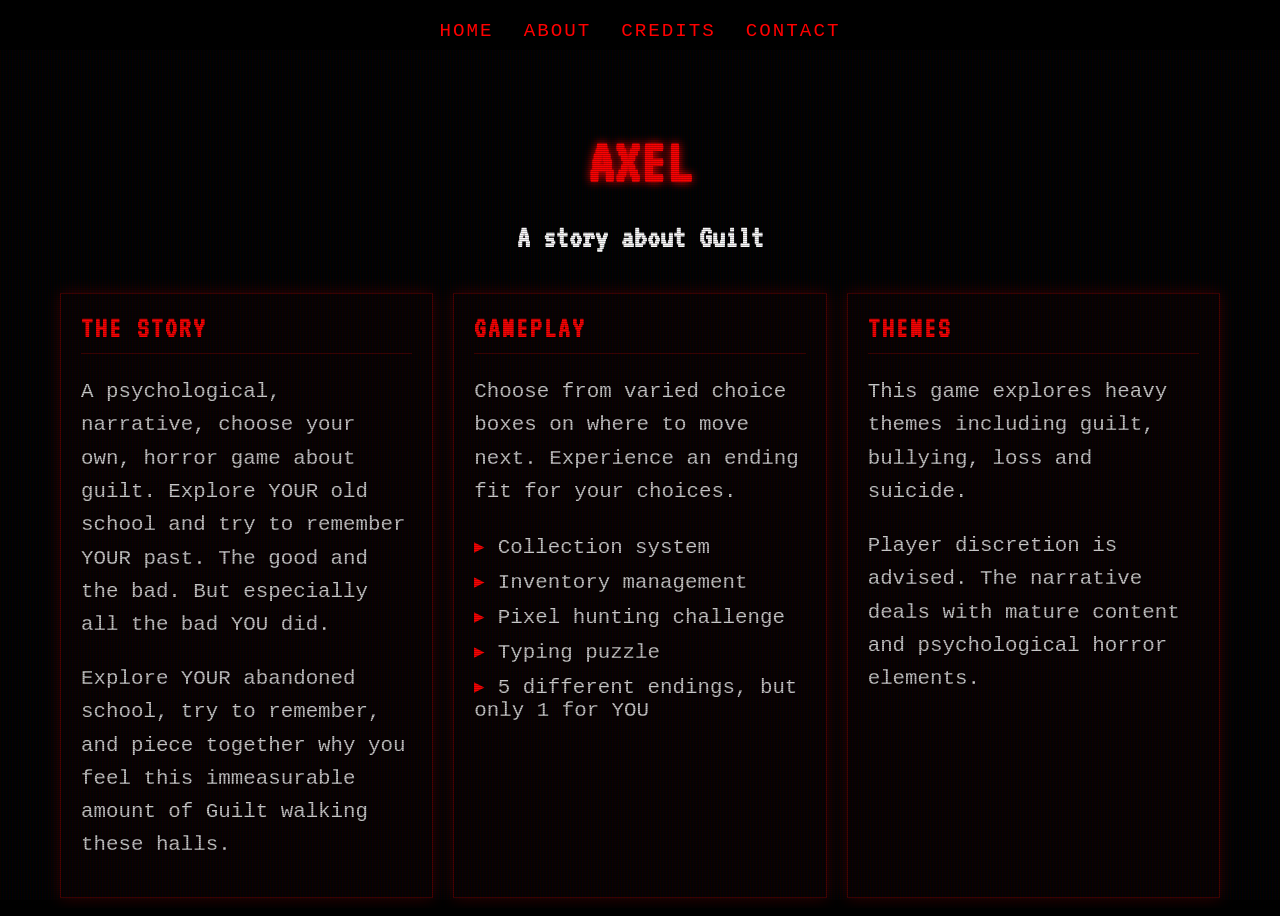
==== about.html @ 4e093e3d "Add files via upload" ====
<!DOCTYPE html>
<html lang="en">
<head>
    <meta charset="UTF-8">
    <meta name="viewport" content="width=device-width, initial-scale=1.0">
    <title>ABOUT</title>
    <link rel="preconnect" href="https://fonts.googleapis.com">
    <link rel="preconnect" href="https://fonts.gstatic.com" crossorigin>
    <link href="https://fonts.googleapis.com/css2?family=VT323&display=swap" rel="stylesheet">
    <link rel="stylesheet" href="styles.css">
</head>
<body>
    <div class="scanlines"></div>
    <nav class="title-nav">
        <a href="index.html">Home</a>
        <a href="about.html">About</a>
        <a href="credits.html">Credits</a>
        <a href="contact.html">Contact</a>
    </nav>
    <main>
        <h1><a href="index.html" style="color: var(--blood-red); text-decoration: none;">AXEL</a></h1>
        <h2>A story about Guilt</h2>
        
        <div class="content-flex-container">
            
            <div class="content-box" id="story-box">
                <h3>The Story</h3>
                <p>A psychological, narrative, choose your own, horror game about guilt. Explore YOUR old school and try to remember YOUR past. The good and the bad. But especially all the bad YOU did.</p>
                <p>Explore YOUR abandoned school, try to remember, and piece together why you feel this immeasurable amount of Guilt walking these halls.</p>
            </div>
            
            <div class="content-box" id="gameplay-box">
                <h3>Gameplay</h3>
                <p>Choose from varied choice boxes on where to move next. Experience an ending fit for your choices.</p>
                <ul>
                    <li>Collection system</li>
                    <li>Inventory management</li>
                    <li>Pixel hunting challenge</li>
                    <li>Typing puzzle</li>
                    <li>5 different endings, but only 1 for YOU</li>
                </ul>
            </div>
            
            <div class="content-box" id="themes-box">
                <h3>Themes</h3>
                <p>This game explores heavy themes including guilt, bullying, loss and suicide.</p>
                <p>Player discretion is advised. The narrative deals with mature content and psychological horror elements.</p>
            </div>
            
        </div>
    </main>
</body>
</html>
---- styles.css ----
:root {
    --blood-red: #ff0000;
    --dark-blood: #4a0000;
    --black: #050505;
}

body {
    background-color: #000;
    color: var(--blood-red);
    font-family: 'Space Mono', monospace;
    -webkit-user-select: none;
    -ms-user-select: none;
    user-select: none; 
    overflow: hidden;
    font-size: 1.3rem;
    height: 100vh;
    display: flex;
    align-items: center;
    justify-content: center;
}

h1, h2, h3, h4, h5, h6 {
    font-family: 'VT323', monospace;
}

.scanlines {
    position: fixed;
    top: 0; left: 0; bottom: 0; right: 0;
    background: linear-gradient(rgba(18, 16, 16, 0) 50%, rgba(0, 0, 0, 0.25) 50%), linear-gradient(90deg, rgba(255, 0, 0, 0.06), rgba(0, 255, 0, 0.02), rgba(0, 0, 255, 0.06));
    z-index: 100;
    background-size: 100% 2px, 3px 100%;
    pointer-events: none;
}

.title-screen {
    position: fixed;
    top: 0;
    left: 0;
    width: 100%;
    height: 100%;
    background-color: #000;
    display: flex;
    align-items: center;
    justify-content: center;
    z-index: 999;
}

.title-bg {
    position: absolute;
    top: 0;
    left: 0;
    width: 100%;
    height: 100%;
    background-size: 50%;
    background-position: calc(50% - 30px) center;
    background-repeat: no-repeat;
    z-index: 0;
}

.title-overlay {
    position: absolute;
    top: 0;
    left: 0;
    width: 100%;
    height: 100%;
    background: rgba(0, 0, 0, 0.5);
    z-index: 1;
}

.title-content {
    position: relative;
    z-index: 2;
    text-align: center;
}

.title-text {
    font-size: 8rem;
    font-weight: bold;
    color: var(--blood-red);
    text-shadow: 0 0 20px var(--blood-red), 2px 2px 4px #000;
    margin: 0;
    line-height: 1;
    letter-spacing: 0.3em;
    text-indent: 0.3em;
    margin-bottom: 60px;
}

.start-btn {
    background: var(--dark-blood);
    border: 2px solid var(--blood-red);
    color: var(--blood-red);
    padding: 20px 40px;
    cursor: pointer;
    text-transform: uppercase;
    font-family: 'VT323', monospace;
    font-size: 2rem;
    transition: all 0.3s;
    letter-spacing: 2px;
    -webkit-tap-highlight-color: transparent;
}

.start-btn:hover {
    background: var(--blood-red);
    color: #000;
    box-shadow: 0 0 30px var(--blood-red);
}

.start-btn:active,
.start-btn:focus {
    background: var(--blood-red);
    color: #000;
    box-shadow: 0 0 30px var(--blood-red);
    outline: none;
}

.hidden {
    display: none !important;
}

.title-nav {
    position: fixed;
    top: 0;
    left: 0;
    right: 0;
    z-index: 1000;
    display: flex;
    justify-content: center;
    gap: 30px;
    background-color: #000;
    padding: 20px 20px 8px;
}

.title-nav a {
    color: var(--blood-red);
    text-decoration: none;
    font-size: 1.2rem;
    text-transform: uppercase;
    letter-spacing: 2px;
    transition: all 0.3s;
    text-shadow: 2px 2px 4px #000;
}

.title-nav a:hover {
    color: var(--dark-blood);
    text-shadow: 0 0 10px var(--dark-blood), 2px 2px 4px #000;
}

main {
    width: 100%;
    max-width: 1200px;
    padding: 80px 20px 20px;
    overflow-y: auto;
    height: 100vh;
    box-sizing: border-box;
}

main h1 {
    text-align: center;
    font-size: 4rem;
    margin-bottom: 10px;
    text-shadow: 0 0 10px var(--blood-red);
}

main h2 {
    text-align: center;
    font-size: 2rem;
    margin-bottom: 30px;
    color: #fff;
}

.content-flex-container {
    display: flex;
    gap: 20px;
    flex-wrap: wrap;
    justify-content: center;
    margin-top: 40px;
}

.content-box {
    background: rgba(74, 0, 0, 0.3);
    border: 1px solid var(--dark-blood);
    padding: 20px;
    flex: 1;
    min-width: 300px;
    max-width: 500px;
    box-shadow: 0 0 15px rgba(255, 0, 0, 0.2);
    position: relative;
    background-size: cover;
    background-position: center;
    background-repeat: no-repeat;
}

.content-box::before {
    content: '';
    position: absolute;
    top: 0;
    left: 0;
    right: 0;
    bottom: 0;
    background: rgba(0, 0, 0, 0.7);
    z-index: 0;
}

.content-box * {
    position: relative;
    z-index: 1;
}

#story-box {
    background-image: url('pictures/school.png');
}

#gameplay-box {
    background-image: url('pictures/hub.png');
}

#themes-box {
    background-image: url('pictures/corridor.png');
}

#location-box {
    background-image: url('pictures/google_map.png');
}

#development-box {
    background-image: url('pictures/cigarette.png');
}

#thanks-box {
    background-image: url('pictures/classroom.png');
}

.development-flex {
    display: flex;
    align-items: flex-start;
    justify-content: space-between;
    gap: 20px;
    flex-wrap: wrap;
}

.development-flex p {
    margin: 0;
    min-width: 180px;
    flex: 1 1 220px;
}

.creator-figure {
    margin: 0;
    display: flex;
    flex-direction: column;
    gap: 8px;
    flex: 0 1 320px;
}

.creator-image {
    width: 100%;
    min-height: 180px;
    border: 1px solid var(--blood-red);
    background-image: url('pictures/creator.png');
    background-position: center;
    background-size: cover;
    background-repeat: no-repeat;
    object-fit: cover;
}

.creator-figure figcaption {
    font-style: italic;
}

.content-box h3 {
    font-size: 1.8rem;
    color: var(--blood-red);
    margin-top: 0;
    margin-bottom: 15px;
    text-transform: uppercase;
    letter-spacing: 2px;
    border-bottom: 1px solid var(--dark-blood);
    padding-bottom: 10px;
}

.content-box p {
    line-height: 1.6;
    margin-bottom: 15px;
    color: #ccc;
}

.map-link-row {
    display: flex;
    align-items: center;
    gap: 12px;
    flex-wrap: wrap;
}

.map-image-link {
    display: inline-flex;
}

.map-link-image {
    width: 110px;
    height: auto;
    border: 1px solid var(--dark-blood);
}

.content-box ul {
    list-style: none;
    padding-left: 0;
}

.content-box li {
    padding: 5px 0;
    color: #ccc;
}

.content-box li:before {
    content: "▸ ";
    color: var(--blood-red);
}

.comment-form {
    display: flex;
    flex-direction: column;
    gap: 10px;
}

.comment-form label {
    color: #fff;
    font-size: 1rem;
}

.comment-form input,
.comment-form textarea {
    background: rgba(0, 0, 0, 0.7);
    border: 1px solid var(--dark-blood);
    color: #fff;
    padding: 10px;
    font-family: 'Space Mono', monospace;
    font-size: 0.95rem;
}

.comment-form textarea {
    resize: vertical;
}

.comment-submit {
    background: var(--dark-blood);
    border: 1px solid var(--blood-red);
    color: var(--blood-red);
    padding: 10px 14px;
    cursor: pointer;
    font-family: 'VT323', monospace;
    font-size: 1.4rem;
    letter-spacing: 1px;
}

.comment-submit:hover {
    background: var(--blood-red);
    color: #000;
}

/* Filmstrip Slideshow */
.filmstrip-container {
    position: fixed;
    bottom: 0;
    left: 0;
    right: 0;
    width: 100%;
    height: 120px;
    background: rgba(0, 0, 0, 0.8);
    border-top: 1px solid var(--dark-blood);
    overflow: hidden;
    z-index: 50;
}

.filmstrip-track {
    display: flex;
    gap: 8px;
    padding: 12px 0;
    height: 100%;
    --filmstrip-loop-width: 50%;
    animation: filmstripScroll 60s linear infinite;
    width: max-content;
    will-change: transform;
}

.filmstrip-image {
    height: 96px;
    width: auto;
    aspect-ratio: auto;
    border: 1px solid var(--blood-red);
    flex-shrink: 0;
    object-fit: cover;
    transition: transform 0.2s;
}

.filmstrip-image:hover {
    transform: scale(1.1);
    border-color: var(--blood-red);
}

@keyframes filmstripScroll {
    0% {
        transform: translateX(0);
    }
    100% {
        transform: translateX(calc(-1 * var(--filmstrip-loop-width)));
    }
}

/* Image Modal */
.image-modal {
    position: fixed;
    top: 0;
    left: 0;
    right: 0;
    bottom: 0;
    background: rgba(0, 0, 0, 0.9);
    z-index: 1000;
    display: flex;
    align-items: center;
    justify-content: center;
}

.modal-content {
    position: relative;
    max-width: 90vw;
    max-height: 90vh;
    display: flex;
    flex-direction: column;
    align-items: center;
    gap: 20px;
}

.modal-close {
    position: absolute;
    top: 20px;
    right: 40px;
    font-size: 3rem;
    color: var(--blood-red);
    cursor: pointer;
    transition: text-shadow 0.2s;
    z-index: 1001;
}

.modal-close:hover {
    text-shadow: 0 0 15px var(--blood-red);
}

.modal-image {
    max-width: 85vw;
    max-height: 75vh;
    border: 2px solid var(--blood-red);
    object-fit: contain;
}

.modal-caption {
    color: var(--blood-red);
    font-size: 1.3rem;
    text-align: center;
    margin-top: 10px;
    margin-bottom: 40px;
}

main {
    padding-bottom: 100px;
}
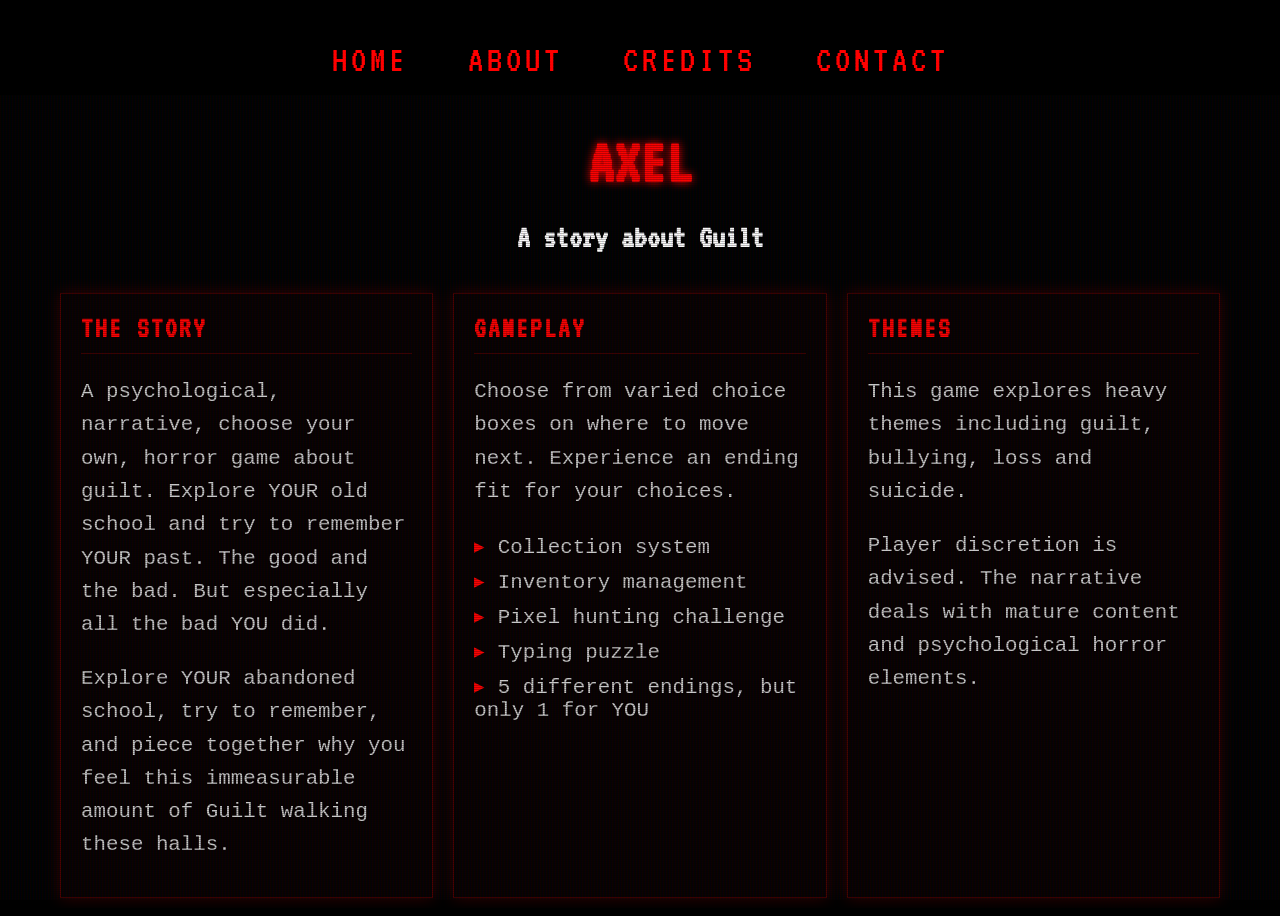
==== commit 339e4961: "Add files via upload" ====
--- a/about.html
+++ b/about.html
@@ -12,15 +12,19 @@
 <body>
     <div class="scanlines"></div>
     <nav class="title-nav">
-        <a href="index.html">Home</a>
-        <a href="about.html">About</a>
-        <a href="credits.html">Credits</a>
-        <a href="contact.html">Contact</a>
+        <button class="nav-toggle" type="button" aria-label="Toggle menu" aria-expanded="false">☰</button>
+        <div class="nav-links">
+            <a href="index.html">Home</a>
+            <a href="about.html">About</a>
+            <a href="credits.html">Credits</a>
+            <a href="contact.html">Contact</a>
+        </div>
     </nav>
     <main>
         <h1><a href="index.html" style="color: var(--blood-red); text-decoration: none;">AXEL</a></h1>
         <h2>A story about Guilt</h2>
         
+        <!-- W3Schools reference: Flexbox layout basics https://www.w3schools.com/css/css3_flexbox.asp -->
         <div class="content-flex-container">
             
             <div class="content-box" id="story-box">
@@ -49,5 +53,24 @@
             
         </div>
     </main>
+    <script>
+        document.addEventListener('DOMContentLoaded', () => {
+            const nav = document.querySelector('.title-nav');
+            const toggle = nav?.querySelector('.nav-toggle');
+            if (!nav || !toggle) return;
+
+            toggle.addEventListener('click', () => {
+                const isOpen = nav.classList.toggle('nav-open');
+                toggle.setAttribute('aria-expanded', String(isOpen));
+            });
+
+            nav.querySelectorAll('.nav-links a').forEach((link) => {
+                link.addEventListener('click', () => {
+                    nav.classList.remove('nav-open');
+                    toggle.setAttribute('aria-expanded', 'false');
+                });
+            });
+        });
+    </script>
 </body>
 </html>
--- a/styles.css
+++ b/styles.css
@@ -125,17 +125,24 @@
     z-index: 1000;
     display: flex;
     justify-content: center;
-    gap: 30px;
+    align-items: center;
     background-color: #000;
-    padding: 20px 20px 8px;
+    padding: 40px 40px 16px;
+    font-family: 'VT323', monospace;
+}
+
+.nav-links {
+    display: flex;
+    align-items: center;
+    gap: 60px;
 }
 
 .title-nav a {
     color: var(--blood-red);
     text-decoration: none;
-    font-size: 1.2rem;
+    font-size: 2.4rem;
     text-transform: uppercase;
-    letter-spacing: 2px;
+    letter-spacing: 4px;
     transition: all 0.3s;
     text-shadow: 2px 2px 4px #000;
 }
@@ -143,6 +150,98 @@
 .title-nav a:hover {
     color: var(--dark-blood);
     text-shadow: 0 0 10px var(--dark-blood), 2px 2px 4px #000;
+}
+
+.nav-toggle {
+    display: none;
+    align-items: center;
+    justify-content: center;
+    background: rgba(20, 0, 0, 0.92);
+    border: 1px solid rgba(255, 0, 0, 0.65);
+    color: rgba(255, 180, 180, 0.95);
+    font-family: 'VT323', monospace;
+    font-size: 2rem;
+    line-height: 1;
+    min-width: 52px;
+    min-height: 52px;
+    padding: 8px 14px;
+    cursor: pointer;
+    box-shadow: 0 0 10px rgba(255, 0, 0, 0.2);
+}
+
+@media (max-width: 900px) {
+    .title-bg {
+        background-size: 450px;
+        background-position: calc(50% - 20px) center;
+    }
+}
+
+@media (max-width: 700px) {
+    .title-bg {
+        background-size: 450px;
+    }
+
+    .title-nav {
+        justify-content: space-between;
+        padding: 12px 12px;
+    }
+
+    .nav-toggle {
+        display: inline-flex;
+        font-size: 2.2rem;
+        min-width: 58px;
+        min-height: 58px;
+    }
+
+    .nav-links {
+        display: none;
+        position: absolute;
+        top: 100%;
+        left: 0;
+        right: 0;
+        flex-direction: column;
+        gap: 0;
+        background: #000;
+        border-top: 1px solid var(--dark-blood);
+    }
+
+    .title-nav.nav-open .nav-links {
+        display: flex;
+    }
+
+    .title-nav a {
+        display: flex;
+        align-items: center;
+        justify-content: center;
+        width: 100%;
+        text-align: center;
+        font-size: 2.34rem;
+        letter-spacing: 1.2px;
+        padding: 15px 14px;
+        min-height: 54px;
+        border-top: 1px solid rgba(74, 0, 0, 0.45);
+    }
+
+    .title-nav a:first-child {
+        border-top: none;
+    }
+
+    main {
+        padding-top: 78px;
+    }
+}
+
+@media (max-width: 600px) {
+    .title-bg {
+        background-position: calc(50% - 20px) center;
+    }
+}
+
+@media (max-width: 480px) {
+    .title-nav a {
+        font-size: 2.08rem;
+        letter-spacing: 1px;
+    }
 }
 
 main {
@@ -152,6 +251,15 @@
     overflow-y: auto;
     height: 100vh;
     box-sizing: border-box;
+}
+
+main {
+    -ms-overflow-style: none;
+    scrollbar-width: none;
+}
+
+main::-webkit-scrollbar {
+    display: none;
 }
 
 main h1 {
@@ -230,6 +338,14 @@
     background-image: url('pictures/classroom.png');
 }
 
+#contact-box {
+    background-image: url('pictures/teacher_key.png');
+}
+
+#comment-box {
+    background-image: url('pictures/desk_empty.jpg');
+}
+
 .development-flex {
     display: flex;
     align-items: flex-start;
@@ -344,7 +460,7 @@
 .comment-submit {
     background: var(--dark-blood);
     border: 1px solid var(--blood-red);
-    color: var(--blood-red);
+    color: #fff;
     padding: 10px 14px;
     cursor: pointer;
     font-family: 'VT323', monospace;
@@ -357,7 +473,6 @@
     color: #000;
 }
 
-/* Filmstrip Slideshow */
 .filmstrip-container {
     position: fixed;
     bottom: 0;
@@ -398,6 +513,7 @@
 }
 
 @keyframes filmstripScroll {
+    /* W3Schools reference: CSS animations and @keyframes https://www.w3schools.com/css/css3_animations.asp */
     0% {
         transform: translateX(0);
     }
@@ -406,7 +522,6 @@
     }
 }
 
-/* Image Modal */
 .image-modal {
     position: fixed;
     top: 0;
